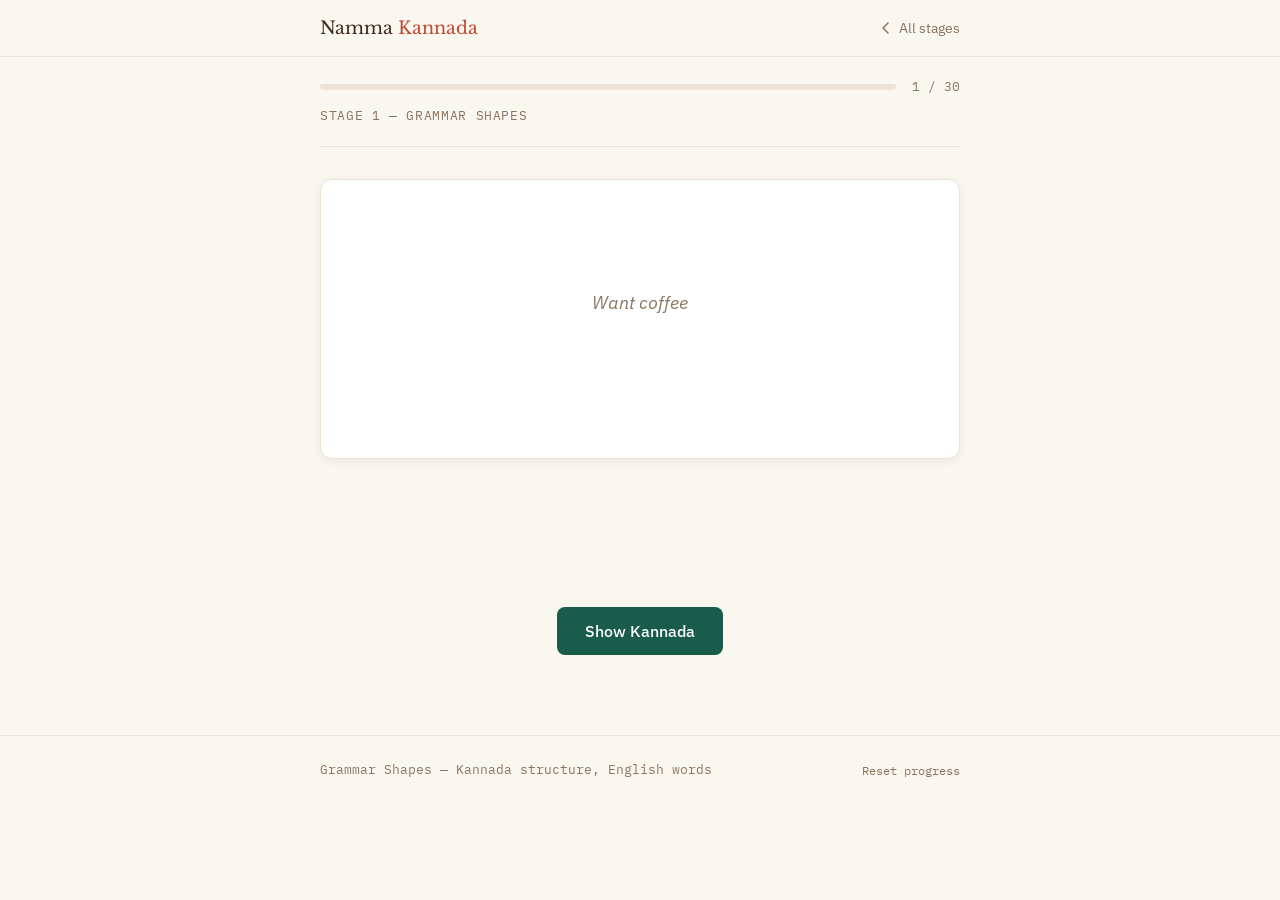
==== learn.html @ 8a85bf01 "Initial build: Stage 1 complete (30 sentences), web app skeleton - data/sentences.json: Stage 1 full" ====
<!DOCTYPE html>
<html lang="en">
<head>
  <meta charset="UTF-8">
  <meta name="viewport" content="width=device-width, initial-scale=1.0">
  <title>Namma Kannada — Learn</title>
  <link rel="stylesheet" href="css/style.css">
</head>
<body>

<nav class="nav">
  <div class="nav-inner">
    <a href="index.html" class="nav-logo">Namma <span>Kannada</span></a>
    <a href="index.html" class="nav-back">
      <svg width="14" height="14" viewBox="0 0 14 14" fill="none">
        <path d="M9 2L4 7l5 5" stroke="currentColor" stroke-width="1.5" stroke-linecap="round" stroke-linejoin="round"/>
      </svg>
      All stages
    </a>
  </div>
</nav>

<main>
  <div class="container">

    <!-- Progress header -->
    <div class="learn-header">
      <div class="learn-progress">
        <div class="learn-progress-track">
          <div class="learn-progress-fill" id="progress-fill" style="width: 0%"></div>
        </div>
        <span class="learn-progress-label" id="progress-label">0 / 0</span>
      </div>
      <div class="stage-label" id="stage-label"></div>
    </div>

    <!-- Sentence card area -->
    <div class="card-area" id="card-area">
      <div class="sentence-card" id="sentence-card">

        <!-- English gloss — always visible -->
        <div class="card-gloss" id="card-gloss"></div>

        <!-- Reveal section -->
        <div class="card-reveal" id="card-reveal">
          <div class="card-kannada" id="card-kannada"></div>
          <div class="card-divider"></div>
          <div class="card-roman" id="card-roman"></div>
          <div id="new-word-area"></div>
          <div class="grammar-note" id="grammar-note"></div>
        </div>

      </div>

      <!-- Show answer button -->
      <div class="show-btn-area" id="show-btn-area">
        <button class="btn btn-primary btn-large" id="show-btn" onclick="showAnswer()">
          Show Kannada
        </button>
      </div>

      <!-- Navigation -->
      <div class="card-nav" id="card-nav" style="display: none;">
        <button class="btn btn-ghost" id="prev-btn" onclick="prevSentence()">
          <svg width="14" height="14" viewBox="0 0 14 14" fill="none">
            <path d="M9 2L4 7l5 5" stroke="currentColor" stroke-width="1.5" stroke-linecap="round" stroke-linejoin="round"/>
          </svg>
          Previous
        </button>
        <button class="btn btn-primary" id="next-btn" onclick="nextSentence()">
          Next
          <svg width="14" height="14" viewBox="0 0 14 14" fill="none">
            <path d="M5 2l5 5-5 5" stroke="currentColor" stroke-width="1.5" stroke-linecap="round" stroke-linejoin="round"/>
          </svg>
        </button>
      </div>
    </div>

    <!-- Stage complete screen -->
    <div class="stage-complete" id="stage-complete">
      <div class="complete-icon">
        <svg width="48" height="48" viewBox="0 0 48 48" fill="none">
          <circle cx="24" cy="24" r="22" stroke="#1a5c4c" stroke-width="2"/>
          <path d="M14 24l7 7 13-14" stroke="#1a5c4c" stroke-width="2.5" stroke-linecap="round" stroke-linejoin="round"/>
        </svg>
      </div>
      <h2 id="complete-title">Stage complete</h2>
      <p id="complete-message"></p>
      <div style="display: flex; gap: 1rem; justify-content: center; flex-wrap: wrap;">
        <button class="btn btn-ghost" onclick="restartStage()">Review this stage</button>
        <a href="index.html" class="btn btn-primary" id="next-stage-btn">Back to program</a>
      </div>
    </div>

  </div>
</main>

<footer class="footer">
  <div class="footer-inner">
    <span id="footer-stage"></span>
    <button onclick="resetProgress()" style="background:none;border:none;cursor:pointer;font-size:0.75rem;color:var(--text-muted);font-family:var(--font-mono);">Reset progress</button>
  </div>
</footer>

<script src="js/data.js"></script>
<script src="js/progress.js"></script>
<script>

  // ── State ───────────────────────────────────────────────
  const params   = new URLSearchParams(location.search);
  const stageId  = parseInt(params.get('stage') || '1', 10);
  let   current  = parseInt(params.get('sentence') || '0', 10);
  let   revealed = false;

  const data     = window.NAMMA_DATA;
  const stage    = data.stages.find(s => s.id === stageId);
  const sentences = stage ? stage.sentences : [];

  // ── Init ────────────────────────────────────────────────
  function init() {
    if (!stage || sentences.length === 0) {
      document.getElementById('card-area').innerHTML =
        '<p style="color:var(--text-muted);padding:2rem 0;">This stage has no sentences yet.</p>';
      return;
    }
    document.getElementById('stage-label').textContent =
      `Stage ${stageId} — ${stage.name}`;
    document.getElementById('footer-stage').textContent =
      `${stage.name} — ${stage.tagline}`;

    if (current >= sentences.length) current = sentences.length - 1;
    renderSentence();
  }

  // ── Render ──────────────────────────────────────────────
  function renderSentence() {
    revealed = false;
    const s = sentences[current];

    document.getElementById('card-gloss').textContent = s.gloss;
    document.getElementById('card-kannada').textContent = s.kannada;
    document.getElementById('card-roman').textContent = s.roman;
    document.getElementById('grammar-note').textContent = s.grammar_note;

    // New word tag
    const nwArea = document.getElementById('new-word-area');
    if (s.new_word) {
      nwArea.innerHTML = `<div class="new-word-tag">
        new: <strong>${s.new_word}</strong> — ${s.new_word_meaning}
      </div>`;
    } else {
      nwArea.innerHTML = '';
    }

    // Hide reveal
    document.getElementById('card-reveal').classList.remove('visible');
    document.getElementById('show-btn-area').style.display = 'flex';
    document.getElementById('card-nav').style.display = 'none';

    // Progress
    const pct = Math.round((current / sentences.length) * 100);
    document.getElementById('progress-fill').style.width = pct + '%';
    document.getElementById('progress-label').textContent =
      `${current + 1} / ${sentences.length}`;

    // Prev button state
    document.getElementById('prev-btn').disabled = current === 0;

    // Update next button label for last sentence
    const nextBtn = document.getElementById('next-btn');
    if (current === sentences.length - 1) {
      nextBtn.innerHTML = 'Complete stage <svg width="14" height="14" viewBox="0 0 14 14" fill="none"><path d="M5 2l5 5-5 5" stroke="currentColor" stroke-width="1.5" stroke-linecap="round" stroke-linejoin="round"/></svg>';
    } else {
      nextBtn.innerHTML = 'Next <svg width="14" height="14" viewBox="0 0 14 14" fill="none"><path d="M5 2l5 5-5 5" stroke="currentColor" stroke-width="1.5" stroke-linecap="round" stroke-linejoin="round"/></svg>';
    }

    // Update URL without reload
    history.replaceState(null, '', `learn.html?stage=${stageId}&sentence=${current}`);
  }

  function showAnswer() {
    revealed = true;
    document.getElementById('card-reveal').classList.add('visible');
    document.getElementById('show-btn-area').style.display = 'none';
    document.getElementById('card-nav').style.display = 'flex';
  }

  function nextSentence() {
    if (current < sentences.length - 1) {
      current++;
      Progress.setStageProgress(stageId, current);
      renderSentence();
    } else {
      // Complete
      Progress.setStageProgress(stageId, sentences.length);
      showComplete();
    }
    window.scrollTo({ top: 0, behavior: 'smooth' });
  }

  function prevSentence() {
    if (current > 0) {
      current--;
      renderSentence();
    }
    window.scrollTo({ top: 0, behavior: 'smooth' });
  }

  function showComplete() {
    document.getElementById('card-area').style.display = 'none';
    const el = document.getElementById('stage-complete');
    el.classList.add('visible');

    document.getElementById('complete-title').textContent = `Stage ${stageId} complete`;
    document.getElementById('progress-fill').style.width = '100%';
    document.getElementById('progress-label').textContent = `${sentences.length} / ${sentences.length}`;

    // Find next stage with content
    const nextStage = data.stages.find(s => s.id === stageId + 1);
    const nextBtn = document.getElementById('next-stage-btn');
    if (nextStage && nextStage.sentences.length > 0) {
      document.getElementById('complete-message').textContent =
        `You have learned the ${stage.name} patterns. Stage ${nextStage.id} — ${nextStage.name} — is now unlocked.`;
      nextBtn.href = `learn.html?stage=${nextStage.id}`;
      nextBtn.textContent = `Start Stage ${nextStage.id}`;
    } else {
      document.getElementById('complete-message').textContent =
        `You have completed Stage ${stageId}. More stages are being written.`;
      nextBtn.href = 'index.html';
      nextBtn.textContent = 'Back to program';
    }
  }

  function restartStage() {
    current = 0;
    Progress.setStageProgress(stageId, 0);
    document.getElementById('card-area').style.display = 'flex';
    document.getElementById('stage-complete').classList.remove('visible');
    renderSentence();
  }

  function resetProgress() {
    if (confirm('Reset all progress for this stage?')) {
      Progress.setStageProgress(stageId, 0);
      current = 0;
      document.getElementById('card-area').style.display = 'flex';
      document.getElementById('stage-complete').classList.remove('visible');
      renderSentence();
    }
  }

  // ── Keyboard shortcuts ──────────────────────────────────
  document.addEventListener('keydown', (e) => {
    if (e.key === ' ' || e.key === 'Enter') {
      e.preventDefault();
      if (!revealed) showAnswer();
      else nextSentence();
    }
    if (e.key === 'ArrowRight' && revealed) nextSentence();
    if (e.key === 'ArrowLeft') prevSentence();
  });

  init();
</script>
</body>
</html>
---- css/style.css ----
/* ── Fonts ─────────────────────────────────────────────── */
@import url('https://fonts.googleapis.com/css2?family=Libre+Baskerville:ital,wght@0,400;0,700;1,400&family=IBM+Plex+Sans:wght@400;500;600&family=IBM+Plex+Mono:wght@400;500&display=swap');

/* ── Tokens — Indian Earth ─────────────────────────────── */
:root {
  --bg:          #faf6f0;
  --surface:     #ffffff;
  --border:      #ede4d5;
  --text:        #3d2b1f;
  --text-muted:  #8b7560;
  --accent:      #c2452d;
  --action:      #1a5c4c;
  --action-hover:#145040;
  --sand:        #c4a67d;
  --shadow:      rgba(61,43,31,0.08);
  --shadow-md:   rgba(61,43,31,0.14);

  --stage-1: #c2452d;
  --stage-2: #1a5c4c;
  --stage-3: #7a5c2e;
  --stage-4: #3d2b1f;

  --font-heading: 'Libre Baskerville', Georgia, serif;
  --font-body:    'IBM Plex Sans', system-ui, sans-serif;
  --font-mono:    'IBM Plex Mono', 'Courier New', monospace;

  --radius-sm:   4px;
  --radius-md:   8px;
  --radius-lg:   12px;
  --max-width:   680px;
}

/* ── Reset ─────────────────────────────────────────────── */
*, *::before, *::after { box-sizing: border-box; margin: 0; padding: 0; }

html { font-size: 16px; -webkit-text-size-adjust: 100%; }

body {
  font-family: var(--font-body);
  background: var(--bg);
  color: var(--text);
  line-height: 1.6;
  min-height: 100vh;
}

/* ── Typography ────────────────────────────────────────── */
h1, h2, h3 { font-family: var(--font-heading); font-weight: 400; line-height: 1.3; }

/* ── Layout ────────────────────────────────────────────── */
.container {
  max-width: var(--max-width);
  margin: 0 auto;
  padding: 0 1.25rem;
}

/* ── Nav ───────────────────────────────────────────────── */
.nav {
  border-bottom: 1px solid var(--border);
  padding: 0.875rem 0;
  background: var(--bg);
  position: sticky;
  top: 0;
  z-index: 10;
}
.nav-inner {
  max-width: var(--max-width);
  margin: 0 auto;
  padding: 0 1.25rem;
  display: flex;
  align-items: center;
  justify-content: space-between;
}
.nav-logo {
  font-family: var(--font-heading);
  font-size: 1.1rem;
  color: var(--text);
  text-decoration: none;
}
.nav-logo span { color: var(--accent); }
.nav-back {
  font-size: 0.875rem;
  color: var(--text-muted);
  text-decoration: none;
  display: flex;
  align-items: center;
  gap: 0.375rem;
}
.nav-back:hover { color: var(--text); }

/* ── Hero ──────────────────────────────────────────────── */
.hero {
  padding: 3rem 0 2rem;
  border-bottom: 1px solid var(--border);
}
.hero h1 {
  font-size: clamp(1.75rem, 5vw, 2.5rem);
  margin-bottom: 0.75rem;
}
.hero h1 span { color: var(--accent); }
.hero p {
  font-size: 1.05rem;
  color: var(--text-muted);
  max-width: 520px;
}
.hero-kannada {
  font-family: var(--font-heading);
  font-size: 1.1rem;
  color: var(--sand);
  margin-top: 0.5rem;
}

/* ── Stage cards (index page) ──────────────────────────── */
.stages { padding: 2rem 0 3rem; display: flex; flex-direction: column; gap: 1rem; }

.stage-card {
  background: var(--surface);
  border: 1px solid var(--border);
  border-radius: var(--radius-md);
  padding: 1.5rem;
  display: grid;
  grid-template-columns: 1fr auto;
  gap: 1rem;
  align-items: start;
  box-shadow: 0 1px 3px var(--shadow);
}
.stage-card:hover { box-shadow: 0 2px 8px var(--shadow-md); }

.stage-badge {
  display: inline-block;
  font-size: 0.75rem;
  font-family: var(--font-mono);
  font-weight: 500;
  letter-spacing: 0.05em;
  text-transform: uppercase;
  color: var(--surface);
  padding: 0.2rem 0.6rem;
  border-radius: var(--radius-sm);
  margin-bottom: 0.5rem;
}
.stage-card[data-stage="1"] .stage-badge { background: var(--stage-1); }
.stage-card[data-stage="2"] .stage-badge { background: var(--stage-2); }
.stage-card[data-stage="3"] .stage-badge { background: var(--stage-3); }
.stage-card[data-stage="4"] .stage-badge { background: var(--stage-4); }

.stage-card h2 { font-size: 1.2rem; margin-bottom: 0.25rem; }
.stage-tagline { font-size: 0.9rem; color: var(--accent); margin-bottom: 0.5rem; font-style: italic; }
.stage-desc { font-size: 0.9rem; color: var(--text-muted); line-height: 1.5; }

.stage-meta { text-align: right; min-width: 100px; }
.stage-count { font-size: 0.8rem; color: var(--text-muted); font-family: var(--font-mono); }

.progress-bar {
  height: 4px;
  background: var(--border);
  border-radius: 2px;
  margin-top: 1rem;
  overflow: hidden;
}
.progress-fill {
  height: 100%;
  background: var(--action);
  border-radius: 2px;
  transition: width 0.4s ease;
}
.stage-card[data-stage="1"] .progress-fill { background: var(--stage-1); }
.stage-card[data-stage="2"] .progress-fill { background: var(--stage-2); }
.stage-card[data-stage="3"] .progress-fill { background: var(--stage-3); }
.stage-card[data-stage="4"] .progress-fill { background: var(--stage-4); }

.stage-action { margin-top: 1.25rem; }

/* ── Buttons ───────────────────────────────────────────── */
.btn {
  display: inline-flex;
  align-items: center;
  gap: 0.375rem;
  padding: 0.625rem 1.25rem;
  border: none;
  border-radius: var(--radius-md);
  font-family: var(--font-body);
  font-size: 0.9rem;
  font-weight: 500;
  cursor: pointer;
  text-decoration: none;
  transition: background 0.15s, transform 0.1s;
}
.btn:active { transform: translateY(1px); }

.btn-primary {
  background: var(--action);
  color: #fff;
}
.btn-primary:hover { background: var(--action-hover); }

.btn-ghost {
  background: transparent;
  color: var(--text-muted);
  border: 1px solid var(--border);
}
.btn-ghost:hover { color: var(--text); border-color: var(--text-muted); }

.btn-large { padding: 0.875rem 1.75rem; font-size: 1rem; }

.btn[disabled] {
  background: var(--border);
  color: var(--text-muted);
  cursor: not-allowed;
}

/* ── Learn page ────────────────────────────────────────── */
.learn-header {
  padding: 1.25rem 0;
  border-bottom: 1px solid var(--border);
}
.learn-progress {
  display: flex;
  align-items: center;
  gap: 1rem;
  margin-bottom: 0.5rem;
}
.learn-progress-track {
  flex: 1;
  height: 6px;
  background: var(--border);
  border-radius: 3px;
  overflow: hidden;
}
.learn-progress-fill {
  height: 100%;
  background: var(--action);
  border-radius: 3px;
  transition: width 0.3s ease;
}
.learn-progress-label {
  font-size: 0.8rem;
  font-family: var(--font-mono);
  color: var(--text-muted);
  white-space: nowrap;
}
.stage-label {
  font-size: 0.8rem;
  color: var(--text-muted);
  font-family: var(--font-mono);
  text-transform: uppercase;
  letter-spacing: 0.05em;
}

/* ── Sentence card ─────────────────────────────────────── */
.card-area {
  padding: 2rem 0;
  min-height: 60vh;
  display: flex;
  flex-direction: column;
  justify-content: space-between;
}

.sentence-card {
  background: var(--surface);
  border: 1px solid var(--border);
  border-radius: var(--radius-lg);
  padding: 2rem 1.75rem;
  box-shadow: 0 2px 8px var(--shadow);
  min-height: 280px;
  display: flex;
  flex-direction: column;
  justify-content: center;
  text-align: center;
  position: relative;
}

.card-gloss {
  font-size: 1.1rem;
  color: var(--text-muted);
  margin-bottom: 2rem;
  font-style: italic;
}

.card-reveal { display: none; flex-direction: column; gap: 0.75rem; }
.card-reveal.visible { display: flex; }

.card-kannada {
  font-family: var(--font-heading);
  font-size: clamp(1.6rem, 5vw, 2.2rem);
  color: var(--text);
  line-height: 1.4;
}
.card-roman {
  font-family: var(--font-mono);
  font-size: 1.1rem;
  color: var(--accent);
  letter-spacing: 0.01em;
}
.card-divider {
  width: 40px;
  height: 1px;
  background: var(--border);
  margin: 0.25rem auto;
}

.new-word-tag {
  display: inline-flex;
  align-items: center;
  gap: 0.375rem;
  background: var(--bg);
  border: 1px solid var(--border);
  border-radius: var(--radius-sm);
  padding: 0.25rem 0.625rem;
  font-size: 0.8rem;
  font-family: var(--font-mono);
  color: var(--action);
  margin: 0.25rem auto;
}

.grammar-note {
  background: var(--bg);
  border-left: 3px solid var(--sand);
  border-radius: 0 var(--radius-sm) var(--radius-sm) 0;
  padding: 0.625rem 0.875rem;
  font-size: 0.875rem;
  color: var(--text-muted);
  text-align: left;
  margin-top: 0.5rem;
  line-height: 1.5;
}

.show-btn-area {
  display: flex;
  justify-content: center;
  margin: 1.5rem 0 0;
}

.card-nav {
  display: flex;
  align-items: center;
  justify-content: space-between;
  padding: 1.5rem 0;
  gap: 1rem;
}

/* ── Stage complete ────────────────────────────────────── */
.stage-complete {
  text-align: center;
  padding: 3rem 0;
  display: none;
}
.stage-complete.visible { display: block; }
.stage-complete h2 { font-size: 1.75rem; margin-bottom: 0.75rem; }
.stage-complete p { color: var(--text-muted); margin-bottom: 2rem; }
.complete-icon {
  font-size: 3rem;
  margin-bottom: 1rem;
  color: var(--action);
}

/* ── Locked state ──────────────────────────────────────── */
.locked-badge {
  display: inline-flex;
  align-items: center;
  gap: 0.3rem;
  font-size: 0.78rem;
  color: var(--text-muted);
  font-family: var(--font-mono);
}

/* ── Coming soon ───────────────────────────────────────── */
.coming-soon {
  background: var(--bg);
  border: 1px dashed var(--border);
  border-radius: var(--radius-md);
  padding: 1rem 1.5rem;
  font-size: 0.875rem;
  color: var(--text-muted);
  font-style: italic;
}

/* ── Footer ────────────────────────────────────────────── */
.footer {
  border-top: 1px solid var(--border);
  padding: 1.5rem 0;
  margin-top: 3rem;
}
.footer-inner {
  max-width: var(--max-width);
  margin: 0 auto;
  padding: 0 1.25rem;
  display: flex;
  justify-content: space-between;
  align-items: center;
  font-size: 0.8rem;
  color: var(--text-muted);
  font-family: var(--font-mono);
}

/* ── Responsive ────────────────────────────────────────── */
@media (max-width: 480px) {
  .stage-card { grid-template-columns: 1fr; }
  .stage-meta { text-align: left; }
  .sentence-card { padding: 1.5rem 1.25rem; }
  .card-kannada { font-size: 1.5rem; }
}
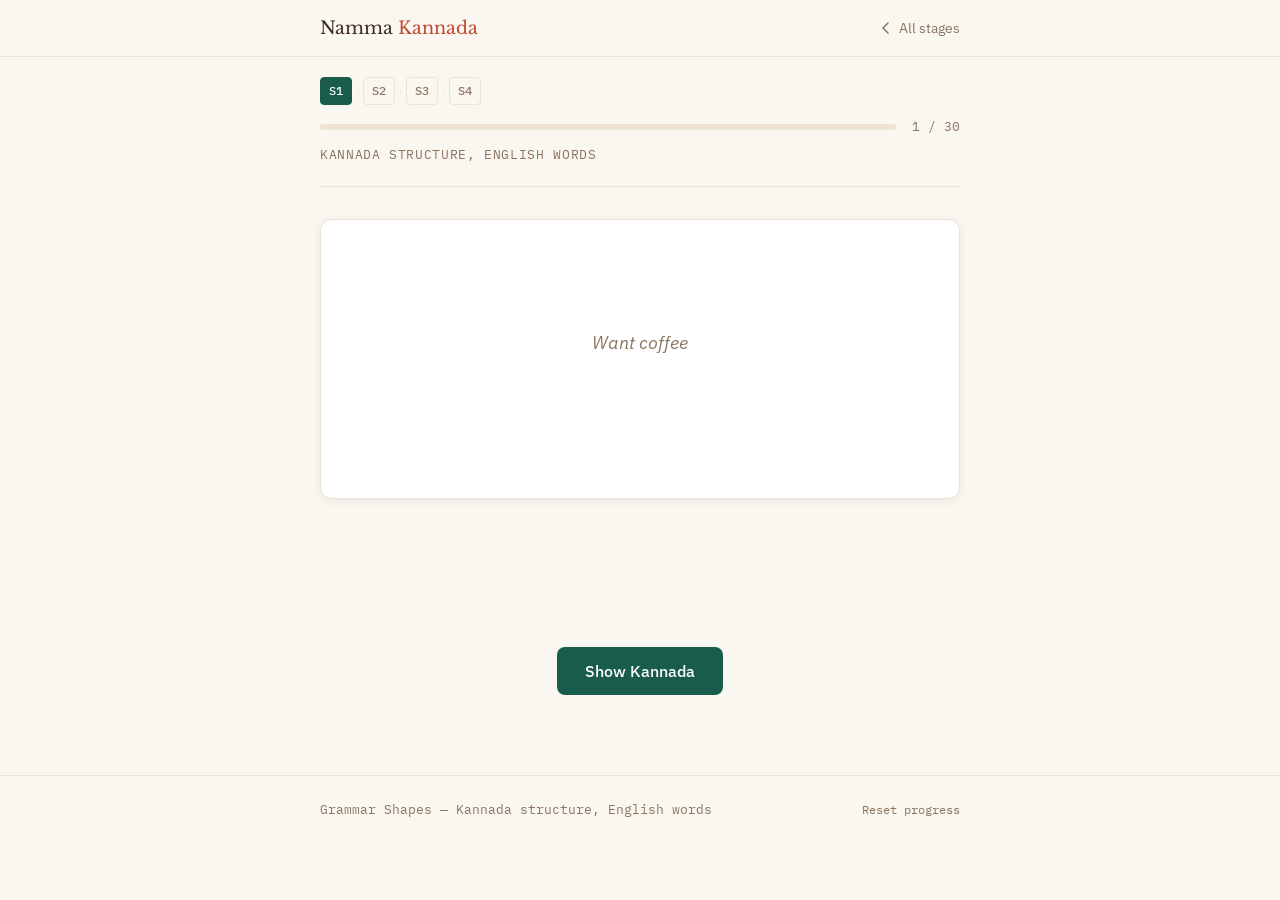
==== commit 219872fc: "Add stage breadcrumb, audio files, and breadcrumb styles - Stage breadcrumb (S1 > S2 > S3 > S4) at t" ====
--- a/learn.html
+++ b/learn.html
@@ -25,6 +25,7 @@
 
     <!-- Progress header -->
     <div class="learn-header">
+      <div class="stage-breadcrumb" id="stage-breadcrumb"></div>
       <div class="learn-progress">
         <div class="learn-progress-track">
           <div class="learn-progress-fill" id="progress-fill" style="width: 0%"></div>
@@ -56,6 +57,22 @@
       <div class="show-btn-area" id="show-btn-area">
         <button class="btn btn-primary btn-large" id="show-btn" onclick="showAnswer()">
           Show Kannada
+        </button>
+      </div>
+
+      <!-- Audio -->
+      <div class="audio-area" id="audio-area" style="display:none; justify-content:center; margin-top:0.75rem;">
+        <button class="btn-audio" id="audio-btn" onclick="playAudio()" title="Hear pronunciation">
+          <svg id="audio-icon-play" width="18" height="18" viewBox="0 0 18 18" fill="none">
+            <circle cx="9" cy="9" r="8" stroke="currentColor" stroke-width="1.5"/>
+            <path d="M7 6l5 3-5 3V6z" fill="currentColor"/>
+          </svg>
+          <svg id="audio-icon-loading" width="18" height="18" viewBox="0 0 18 18" fill="none" style="display:none">
+            <circle cx="9" cy="9" r="7" stroke="currentColor" stroke-width="1.5" stroke-dasharray="22 22" stroke-linecap="round">
+              <animateTransform attributeName="transform" type="rotate" from="0 9 9" to="360 9 9" dur="0.8s" repeatCount="indefinite"/>
+            </circle>
+          </svg>
+          Hear it
         </button>
       </div>
 
@@ -123,10 +140,19 @@
         '<p style="color:var(--text-muted);padding:2rem 0;">This stage has no sentences yet.</p>';
       return;
     }
-    document.getElementById('stage-label').textContent =
-      `Stage ${stageId} — ${stage.name}`;
+    document.getElementById('stage-label').textContent = stage.tagline;
     document.getElementById('footer-stage').textContent =
       `${stage.name} — ${stage.tagline}`;
+
+    // Stage breadcrumb — all 4 stages, current highlighted
+    const crumb = document.getElementById('stage-breadcrumb');
+    crumb.innerHTML = data.stages.map(s => {
+      const isCurrent = s.id === stageId;
+      const hasContent = s.sentences.length > 0;
+      const cls = isCurrent ? 'crumb-item crumb-current' : 'crumb-item';
+      if (!hasContent) return `<span class="${cls} crumb-empty">S${s.id}</span>`;
+      return `<a href="learn.html?stage=${s.id}" class="${cls}">S${s.id}</a>`;
+    }).join('<span class="crumb-sep">›</span>');
 
     if (current >= sentences.length) current = sentences.length - 1;
     renderSentence();
@@ -178,14 +204,74 @@
     history.replaceState(null, '', `learn.html?stage=${stageId}&sentence=${current}`);
   }
 
+  // ── Audio ───────────────────────────────────────────────
+  let currentAudio = null;
+
   function showAnswer() {
     revealed = true;
     document.getElementById('card-reveal').classList.add('visible');
     document.getElementById('show-btn-area').style.display = 'none';
     document.getElementById('card-nav').style.display = 'flex';
+
+    // Show audio button — check if file exists
+    const s = sentences[current];
+    const audioArea = document.getElementById('audio-area');
+    audioArea.style.display = 'flex';
+
+    // Pre-check audio exists (HEAD request) — hide if not yet generated
+    const audioSrc = `audio/${s.id}.wav`;
+    fetch(audioSrc, { method: 'HEAD' })
+      .then(r => { if (!r.ok) audioArea.style.display = 'none'; })
+      .catch(() => { audioArea.style.display = 'none'; });
+  }
+
+  function playAudio() {
+    const s = sentences[current];
+    const btn = document.getElementById('audio-btn');
+    const iconPlay = document.getElementById('audio-icon-play');
+    const iconLoading = document.getElementById('audio-icon-loading');
+
+    // Stop current if playing
+    if (currentAudio && !currentAudio.paused) {
+      currentAudio.pause();
+      currentAudio.currentTime = 0;
+      btn.classList.remove('playing');
+      iconPlay.style.display = '';
+      iconLoading.style.display = 'none';
+      return;
+    }
+
+    iconPlay.style.display = 'none';
+    iconLoading.style.display = '';
+    btn.classList.add('playing');
+
+    currentAudio = new Audio(`audio/${s.id}.wav`);
+    currentAudio.playbackRate = 1.0;
+    currentAudio.oncanplay = () => {
+      iconLoading.style.display = 'none';
+      iconPlay.style.display = '';
+    };
+    currentAudio.onended = () => {
+      btn.classList.remove('playing');
+      iconPlay.style.display = '';
+    };
+    currentAudio.onerror = () => {
+      btn.classList.remove('playing');
+      iconPlay.style.display = '';
+      iconLoading.style.display = 'none';
+      document.getElementById('audio-area').style.display = 'none';
+    };
+    currentAudio.play();
+  }
+
+  function stopAudio() {
+    if (currentAudio) { currentAudio.pause(); currentAudio = null; }
+    const audioArea = document.getElementById('audio-area');
+    if (audioArea) audioArea.style.display = 'none';
   }
 
   function nextSentence() {
+    stopAudio();
     if (current < sentences.length - 1) {
       current++;
       Progress.setStageProgress(stageId, current);
@@ -199,6 +285,7 @@
   }
 
   function prevSentence() {
+    stopAudio();
     if (current > 0) {
       current--;
       renderSentence();
--- a/css/style.css
+++ b/css/style.css
@@ -207,6 +207,44 @@
   cursor: not-allowed;
 }
 
+/* ── Stage breadcrumb ──────────────────────────────────── */
+.stage-breadcrumb {
+  display: flex;
+  align-items: center;
+  gap: 0.25rem;
+  margin-bottom: 0.75rem;
+  flex-wrap: wrap;
+}
+.crumb-item {
+  font-size: 0.75rem;
+  font-family: var(--font-mono);
+  font-weight: 500;
+  padding: 0.2rem 0.5rem;
+  border-radius: var(--radius-sm);
+  text-decoration: none;
+  color: var(--text-muted);
+  border: 1px solid var(--border);
+  transition: color 0.15s, border-color 0.15s;
+}
+.crumb-item:not(.crumb-empty):not(.crumb-current):hover {
+  color: var(--text);
+  border-color: var(--text-muted);
+}
+.crumb-current {
+  color: var(--surface);
+  background: var(--action);
+  border-color: var(--action);
+}
+.crumb-empty {
+  opacity: 0.4;
+  cursor: default;
+}
+.crumb-sep {
+  font-size: 0.7rem;
+  color: var(--border);
+  user-select: none;
+}
+
 /* ── Learn page ────────────────────────────────────────── */
 .learn-header {
   padding: 1.25rem 0;
@@ -337,6 +375,25 @@
   gap: 1rem;
 }
 
+/* ── Audio button ──────────────────────────────────────── */
+.btn-audio {
+  display: inline-flex;
+  align-items: center;
+  gap: 0.4rem;
+  background: none;
+  border: 1.5px solid var(--action);
+  border-radius: 2rem;
+  color: var(--action);
+  font-family: var(--font-body);
+  font-size: 0.875rem;
+  font-weight: 500;
+  padding: 0.4rem 1rem;
+  cursor: pointer;
+  transition: background 0.15s, color 0.15s;
+}
+.btn-audio:hover { background: var(--action); color: #fff; }
+.btn-audio.playing { background: var(--action); color: #fff; }
+
 /* ── Stage complete ────────────────────────────────────── */
 .stage-complete {
   text-align: center;
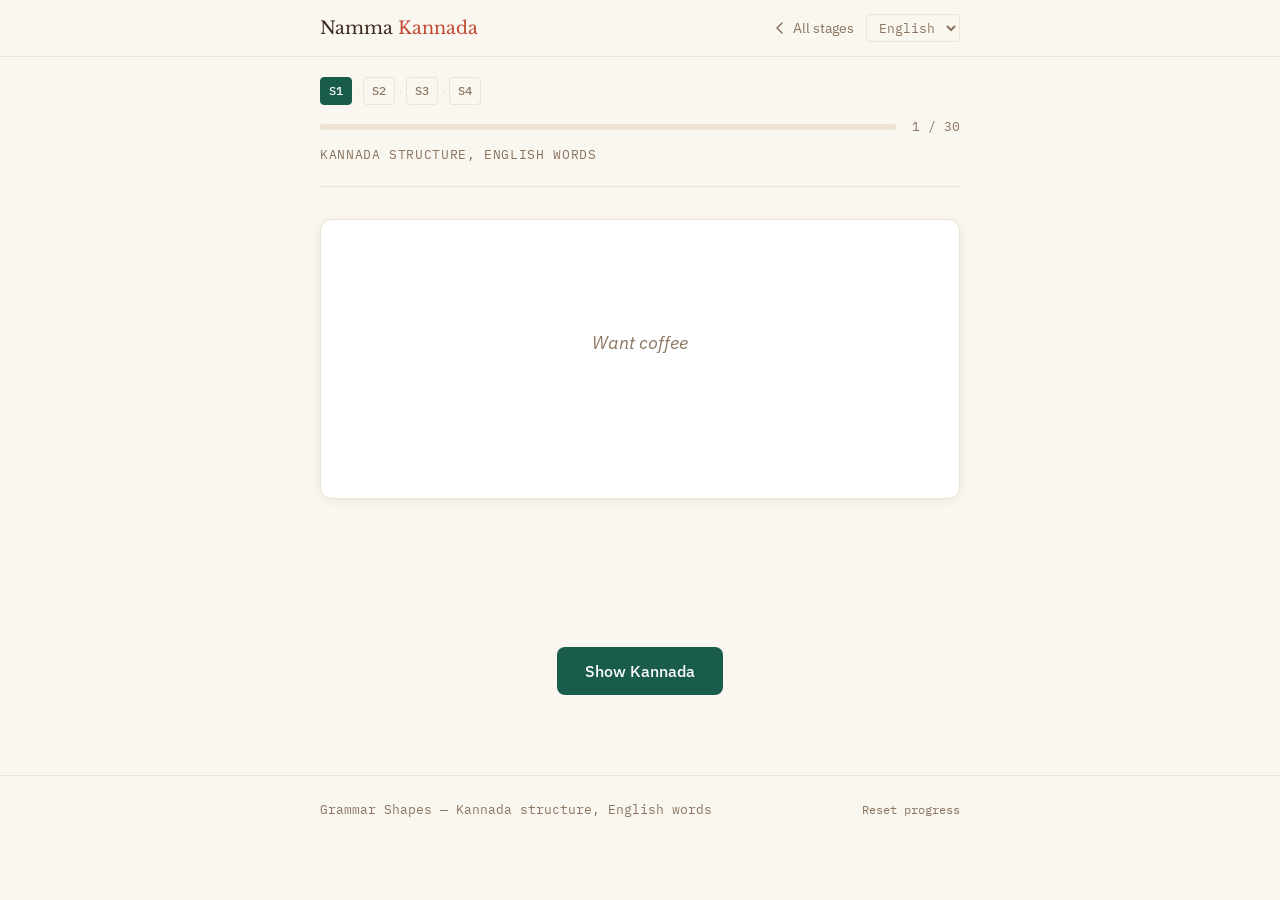
==== commit 07a965d7: "Add Hindi learning path with language switcher dropdown - sentences-hi.json: 300 Hindi-glossed sente" ====
--- a/learn.html
+++ b/learn.html
@@ -11,12 +11,18 @@
 <nav class="nav">
   <div class="nav-inner">
     <a href="index.html" class="nav-logo">Namma <span>Kannada</span></a>
-    <a href="index.html" class="nav-back">
-      <svg width="14" height="14" viewBox="0 0 14 14" fill="none">
-        <path d="M9 2L4 7l5 5" stroke="currentColor" stroke-width="1.5" stroke-linecap="round" stroke-linejoin="round"/>
-      </svg>
-      All stages
-    </a>
+    <div class="nav-right">
+      <a href="index.html" class="nav-back" id="back-link">
+        <svg width="14" height="14" viewBox="0 0 14 14" fill="none">
+          <path d="M9 2L4 7l5 5" stroke="currentColor" stroke-width="1.5" stroke-linecap="round" stroke-linejoin="round"/>
+        </svg>
+        All stages
+      </a>
+      <select class="lang-select" id="lang-select" onchange="switchLang(this.value)">
+        <option value="en">English</option>
+        <option value="hi">Hindi</option>
+      </select>
+    </div>
   </div>
 </nav>
 
@@ -129,12 +135,26 @@
   let   current  = parseInt(params.get('sentence') || '0', 10);
   let   revealed = false;
 
-  const data     = window.NAMMA_DATA;
+  const LANG    = window.NAMMA_LANG || 'en';
+  const langQs  = LANG !== 'en' ? '&lang=' + LANG : '';
+
+  const data     = window.NAMMA_DATA || { program: {}, stages: [] };
   const stage    = data.stages.find(s => s.id === stageId);
   const sentences = stage ? stage.sentences : [];
 
+  function switchLang(lang) {
+    const p = new URLSearchParams(location.search);
+    if (lang === 'en') p.delete('lang');
+    else p.set('lang', lang);
+    const qs = p.toString();
+    location.href = location.pathname + (qs ? '?' + qs : '');
+  }
+
   // ── Init ────────────────────────────────────────────────
   function init() {
+    document.getElementById('lang-select').value = LANG;
+    document.getElementById('back-link').href = 'index.html' + (LANG !== 'en' ? '?lang=' + LANG : '');
+
     if (!stage || sentences.length === 0) {
       document.getElementById('card-area').innerHTML =
         '<p style="color:var(--text-muted);padding:2rem 0;">This stage has no sentences yet.</p>';
@@ -151,7 +171,7 @@
       const hasContent = s.sentences.length > 0;
       const cls = isCurrent ? 'crumb-item crumb-current' : 'crumb-item';
       if (!hasContent) return `<span class="${cls} crumb-empty">S${s.id}</span>`;
-      return `<a href="learn.html?stage=${s.id}" class="${cls}">S${s.id}</a>`;
+      return `<a href="learn.html?stage=${s.id}${langQs}" class="${cls}">S${s.id}</a>`;
     }).join('<span class="crumb-sep">›</span>');
 
     if (current >= sentences.length) current = sentences.length - 1;
@@ -201,7 +221,7 @@
     }
 
     // Update URL without reload
-    history.replaceState(null, '', `learn.html?stage=${stageId}&sentence=${current}`);
+    history.replaceState(null, '', `learn.html?stage=${stageId}&sentence=${current}${langQs}`);
   }
 
   // ── Audio ───────────────────────────────────────────────
@@ -308,12 +328,12 @@
     if (nextStage && nextStage.sentences.length > 0) {
       document.getElementById('complete-message').textContent =
         `You have learned the ${stage.name} patterns. Stage ${nextStage.id} — ${nextStage.name} — is now unlocked.`;
-      nextBtn.href = `learn.html?stage=${nextStage.id}`;
+      nextBtn.href = `learn.html?stage=${nextStage.id}${langQs}`;
       nextBtn.textContent = `Start Stage ${nextStage.id}`;
     } else {
       document.getElementById('complete-message').textContent =
         `You have completed Stage ${stageId}. More stages are being written.`;
-      nextBtn.href = 'index.html';
+      nextBtn.href = 'index.html' + (LANG !== 'en' ? '?lang=' + LANG : '');
       nextBtn.textContent = 'Back to program';
     }
   }
--- a/css/style.css
+++ b/css/style.css
@@ -86,6 +86,23 @@
   gap: 0.375rem;
 }
 .nav-back:hover { color: var(--text); }
+.nav-right {
+  display: flex;
+  align-items: center;
+  gap: 0.75rem;
+}
+.lang-select {
+  font-family: var(--font-mono);
+  font-size: 0.8rem;
+  color: var(--text-muted);
+  background: var(--bg);
+  border: 1px solid var(--border);
+  border-radius: var(--radius-sm);
+  padding: 0.2rem 0.5rem;
+  cursor: pointer;
+}
+.lang-select:hover { color: var(--text); border-color: var(--sand); }
+.lang-select:focus { outline: none; border-color: var(--action); color: var(--text); }
 
 /* ── Hero ──────────────────────────────────────────────── */
 .hero {
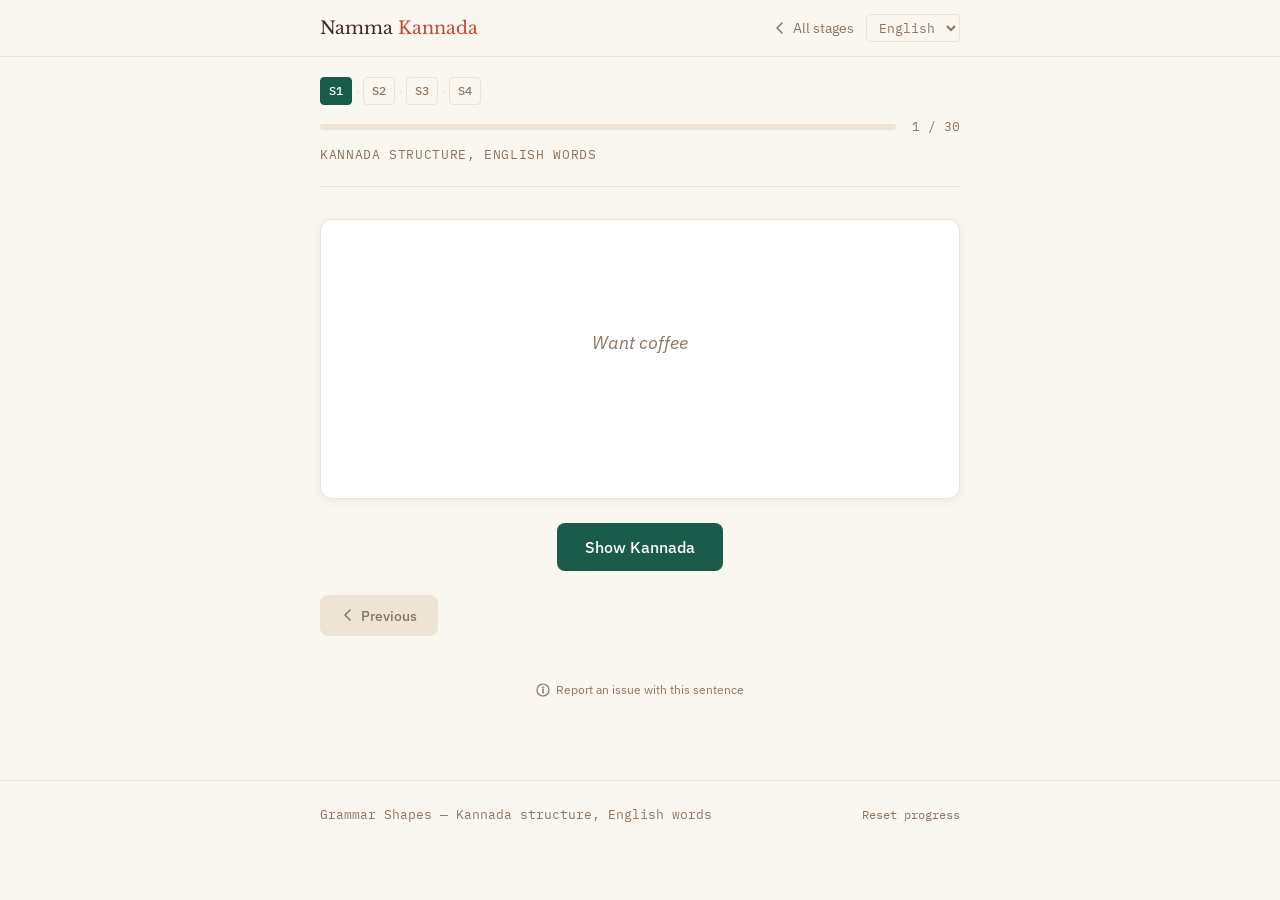
==== commit 436ab8ae: "Add always-visible Prev button and Report Issue feedback link Co-authored-by: GitHub Copilot <175728" ====
--- a/learn.html
+++ b/learn.html
@@ -83,19 +83,31 @@
       </div>
 
       <!-- Navigation -->
-      <div class="card-nav" id="card-nav" style="display: none;">
+      <div class="card-nav" id="card-nav">
         <button class="btn btn-ghost" id="prev-btn" onclick="prevSentence()">
           <svg width="14" height="14" viewBox="0 0 14 14" fill="none">
             <path d="M9 2L4 7l5 5" stroke="currentColor" stroke-width="1.5" stroke-linecap="round" stroke-linejoin="round"/>
           </svg>
           Previous
         </button>
-        <button class="btn btn-primary" id="next-btn" onclick="nextSentence()">
+        <button class="btn btn-primary" id="next-btn" onclick="nextSentence()" style="display: none;">
           Next
           <svg width="14" height="14" viewBox="0 0 14 14" fill="none">
             <path d="M5 2l5 5-5 5" stroke="currentColor" stroke-width="1.5" stroke-linecap="round" stroke-linejoin="round"/>
           </svg>
         </button>
+      </div>
+
+      <!-- Feedback -->
+      <div class="feedback-area" id="feedback-area">
+        <a id="feedback-link" class="feedback-link" target="_blank" rel="noopener">
+          <svg width="14" height="14" viewBox="0 0 14 14" fill="none">
+            <circle cx="7" cy="7" r="6" stroke="currentColor" stroke-width="1.2"/>
+            <path d="M7 4v1" stroke="currentColor" stroke-width="1.5" stroke-linecap="round"/>
+            <path d="M7 6.5V10" stroke="currentColor" stroke-width="1.5" stroke-linecap="round"/>
+          </svg>
+          Report an issue with this sentence
+        </a>
       </div>
     </div>
 
@@ -201,7 +213,7 @@
     // Hide reveal
     document.getElementById('card-reveal').classList.remove('visible');
     document.getElementById('show-btn-area').style.display = 'flex';
-    document.getElementById('card-nav').style.display = 'none';
+    document.getElementById('next-btn').style.display = 'none';
 
     // Progress
     const pct = Math.round((current / sentences.length) * 100);
@@ -211,6 +223,13 @@
 
     // Prev button state
     document.getElementById('prev-btn').disabled = current === 0;
+
+    // Feedback link
+    const feedbackLink = document.getElementById('feedback-link');
+    const issueTitle = encodeURIComponent(`Sentence feedback: ${s.id}`);
+    const issueBody = encodeURIComponent(
+      `**Sentence ID:** ${s.id}\n**Kannada:** ${s.kannada}\n**Roman:** ${s.roman}\n**Gloss:** ${s.gloss}\n\n**What\'s wrong?**\n\n`);
+    feedbackLink.href = `https://github.com/caprion/namma-kannada/issues/new?title=${issueTitle}&body=${issueBody}&labels=feedback`;
 
     // Update next button label for last sentence
     const nextBtn = document.getElementById('next-btn');
@@ -231,7 +250,7 @@
     revealed = true;
     document.getElementById('card-reveal').classList.add('visible');
     document.getElementById('show-btn-area').style.display = 'none';
-    document.getElementById('card-nav').style.display = 'flex';
+    document.getElementById('next-btn').style.display = '';
 
     // Show audio button — check if file exists
     const s = sentences[current];
--- a/css/style.css
+++ b/css/style.css
@@ -392,6 +392,26 @@
   gap: 1rem;
 }
 
+/* ── Feedback link ─────────────────────────────────────── */
+.feedback-area {
+  display: flex;
+  justify-content: center;
+  margin-top: 1.25rem;
+}
+.feedback-link {
+  display: inline-flex;
+  align-items: center;
+  gap: 0.35rem;
+  font-size: 0.78rem;
+  color: var(--text-muted);
+  text-decoration: none;
+  cursor: pointer;
+  transition: color 0.15s;
+}
+.feedback-link:hover {
+  color: var(--action);
+}
+
 /* ── Audio button ──────────────────────────────────────── */
 .btn-audio {
   display: inline-flex;
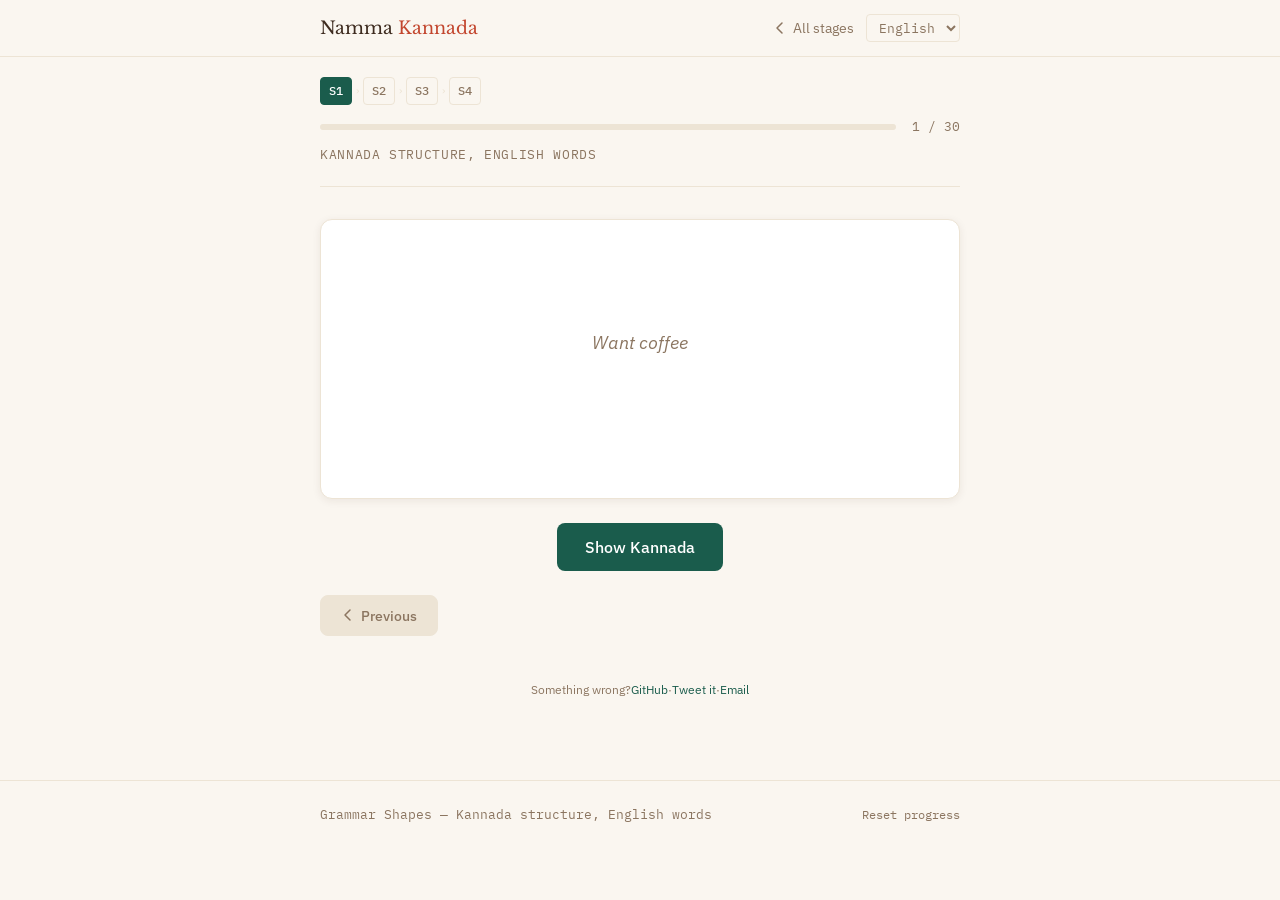
==== commit 87244ccd: "Feedback: add Tweet it (promo), update email, keep GitHub Co-authored-by: GitHub Copilot <175728472+" ====
--- a/learn.html
+++ b/learn.html
@@ -100,14 +100,12 @@
 
       <!-- Feedback -->
       <div class="feedback-area" id="feedback-area">
-        <a id="feedback-link" class="feedback-link" target="_blank" rel="noopener">
-          <svg width="14" height="14" viewBox="0 0 14 14" fill="none">
-            <circle cx="7" cy="7" r="6" stroke="currentColor" stroke-width="1.2"/>
-            <path d="M7 4v1" stroke="currentColor" stroke-width="1.5" stroke-linecap="round"/>
-            <path d="M7 6.5V10" stroke="currentColor" stroke-width="1.5" stroke-linecap="round"/>
-          </svg>
-          Report an issue with this sentence
-        </a>
+        <span class="feedback-label">Something wrong?</span>
+        <a id="feedback-gh" class="feedback-link" target="_blank" rel="noopener">GitHub</a>
+        <span class="feedback-sep">&middot;</span>
+        <a id="feedback-tweet" class="feedback-link" target="_blank" rel="noopener">Tweet it</a>
+        <span class="feedback-sep">&middot;</span>
+        <a id="feedback-email" class="feedback-link">Email</a>
       </div>
     </div>
 
@@ -224,12 +222,23 @@
     // Prev button state
     document.getElementById('prev-btn').disabled = current === 0;
 
-    // Feedback link
-    const feedbackLink = document.getElementById('feedback-link');
+    // Feedback links
     const issueTitle = encodeURIComponent(`Sentence feedback: ${s.id}`);
     const issueBody = encodeURIComponent(
       `**Sentence ID:** ${s.id}\n**Kannada:** ${s.kannada}\n**Roman:** ${s.roman}\n**Gloss:** ${s.gloss}\n\n**What\'s wrong?**\n\n`);
-    feedbackLink.href = `https://github.com/caprion/namma-kannada/issues/new?title=${issueTitle}&body=${issueBody}&labels=feedback`;
+    document.getElementById('feedback-gh').href =
+      `https://github.com/caprion/namma-kannada/issues/new?title=${issueTitle}&body=${issueBody}&labels=feedback`;
+
+    const tweetText = encodeURIComponent(
+      `Learning Bangalore Kannada with Namma Kannada \u{1F1EE}\u{1F1F3}\nFound something off with: "${s.roman}" (${s.gloss})\n\nCheck it out \u2192 namma-kannada.pages.dev`);
+    document.getElementById('feedback-tweet').href =
+      `https://x.com/intent/tweet?text=${tweetText}`;
+
+    const mailSubject = encodeURIComponent(`Feedback: ${s.id}`);
+    const mailBody = encodeURIComponent(
+      `Sentence ID: ${s.id}\nKannada: ${s.kannada}\nRoman: ${s.roman}\nGloss: ${s.gloss}\n\nWhat\'s wrong:\n\n`);
+    document.getElementById('feedback-email').href =
+      `mailto:st.garg19@gmail.com?subject=${mailSubject}&body=${mailBody}`;
 
     // Update next button label for last sentence
     const nextBtn = document.getElementById('next-btn');
--- a/css/style.css
+++ b/css/style.css
@@ -398,18 +398,24 @@
   justify-content: center;
   margin-top: 1.25rem;
 }
+.feedback-label {
+  font-size: 0.78rem;
+  color: var(--text-muted);
+}
 .feedback-link {
-  display: inline-flex;
-  align-items: center;
-  gap: 0.35rem;
   font-size: 0.78rem;
-  color: var(--text-muted);
+  color: var(--action);
   text-decoration: none;
   cursor: pointer;
-  transition: color 0.15s;
+  transition: opacity 0.15s;
 }
 .feedback-link:hover {
-  color: var(--action);
+  opacity: 0.75;
+  text-decoration: underline;
+}
+.feedback-sep {
+  font-size: 0.75rem;
+  color: var(--text-muted);
 }
 
 /* ── Audio button ──────────────────────────────────────── */
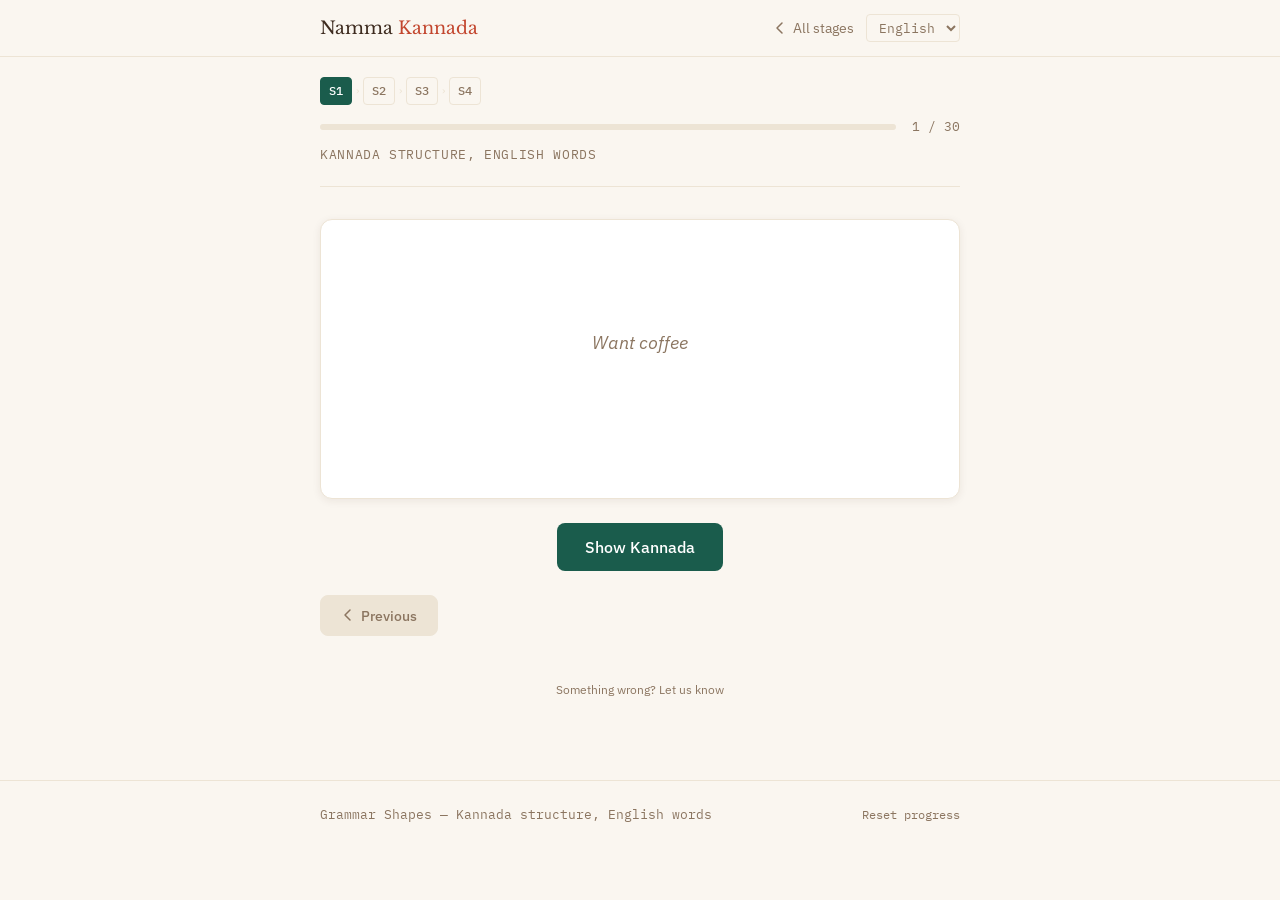
==== commit 2ecb0bdb: "Split feedback: email for issues, tweet for stage completion share Co-authored-by: GitHub Copilot <1" ====
--- a/learn.html
+++ b/learn.html
@@ -100,12 +100,7 @@
 
       <!-- Feedback -->
       <div class="feedback-area" id="feedback-area">
-        <span class="feedback-label">Something wrong?</span>
-        <a id="feedback-gh" class="feedback-link" target="_blank" rel="noopener">GitHub</a>
-        <span class="feedback-sep">&middot;</span>
-        <a id="feedback-tweet" class="feedback-link" target="_blank" rel="noopener">Tweet it</a>
-        <span class="feedback-sep">&middot;</span>
-        <a id="feedback-email" class="feedback-link">Email</a>
+        <a id="feedback-email" class="feedback-link">Something wrong? Let us know</a>
       </div>
     </div>
 
@@ -122,6 +117,12 @@
       <div style="display: flex; gap: 1rem; justify-content: center; flex-wrap: wrap;">
         <button class="btn btn-ghost" onclick="restartStage()">Review this stage</button>
         <a href="index.html" class="btn btn-primary" id="next-stage-btn">Back to program</a>
+      </div>
+      <div style="margin-top: 1.5rem; text-align: center;">
+        <a id="share-tweet" class="btn-share" target="_blank" rel="noopener">
+          <svg width="16" height="16" viewBox="0 0 24 24" fill="currentColor"><path d="M18.244 2.25h3.308l-7.227 8.26 8.502 11.24H16.17l-5.214-6.817L4.99 21.75H1.68l7.73-8.835L1.254 2.25H8.08l4.713 6.231zm-1.161 17.52h1.833L7.084 4.126H5.117z"/></svg>
+          Share your progress
+        </a>
       </div>
     </div>
 
@@ -230,7 +231,7 @@
       `https://github.com/caprion/namma-kannada/issues/new?title=${issueTitle}&body=${issueBody}&labels=feedback`;
 
     const tweetText = encodeURIComponent(
-      `Learning Bangalore Kannada with Namma Kannada \u{1F1EE}\u{1F1F3}\nFound something off with: "${s.roman}" (${s.gloss})\n\nCheck it out \u2192 namma-kannada.pages.dev`);
+      `Hey @gargsumit — learning Bangalore Kannada on Namma Kannada \u{1F1EE}\u{1F1F3}\nFound something off with: "${s.roman}" (${s.gloss})\n\nCheck it out \u2192 namma-kannada.pages.dev`);
     document.getElementById('feedback-tweet').href =
       `https://x.com/intent/tweet?text=${tweetText}`;
 
@@ -364,6 +365,12 @@
       nextBtn.href = 'index.html' + (LANG !== 'en' ? '?lang=' + LANG : '');
       nextBtn.textContent = 'Back to program';
     }
+
+    // Share tweet
+    const shareTweet = encodeURIComponent(
+      `Just completed Stage ${stageId} of Namma Kannada \u2014 learning Bangalore Kannada one sentence at a time! \u{1F1EE}\u{1F1F3}\n\n@gargsumit namma-kannada.pages.dev`);
+    document.getElementById('share-tweet').href =
+      `https://x.com/intent/tweet?text=${shareTweet}`;
   }
 
   function restartStage() {
--- a/css/style.css
+++ b/css/style.css
@@ -398,24 +398,31 @@
   justify-content: center;
   margin-top: 1.25rem;
 }
-.feedback-label {
-  font-size: 0.78rem;
-  color: var(--text-muted);
-}
 .feedback-link {
   font-size: 0.78rem;
-  color: var(--action);
+  color: var(--text-muted);
   text-decoration: none;
   cursor: pointer;
-  transition: opacity 0.15s;
+  transition: color 0.15s;
 }
 .feedback-link:hover {
-  opacity: 0.75;
-  text-decoration: underline;
-}
-.feedback-sep {
-  font-size: 0.75rem;
-  color: var(--text-muted);
+  color: var(--action);
+}
+
+.btn-share {
+  display: inline-flex;
+  align-items: center;
+  gap: 0.4rem;
+  font-family: var(--font-body);
+  font-size: 0.875rem;
+  font-weight: 500;
+  color: var(--text-muted);
+  text-decoration: none;
+  cursor: pointer;
+  transition: color 0.15s;
+}
+.btn-share:hover {
+  color: var(--action);
 }
 
 /* ── Audio button ──────────────────────────────────────── */
